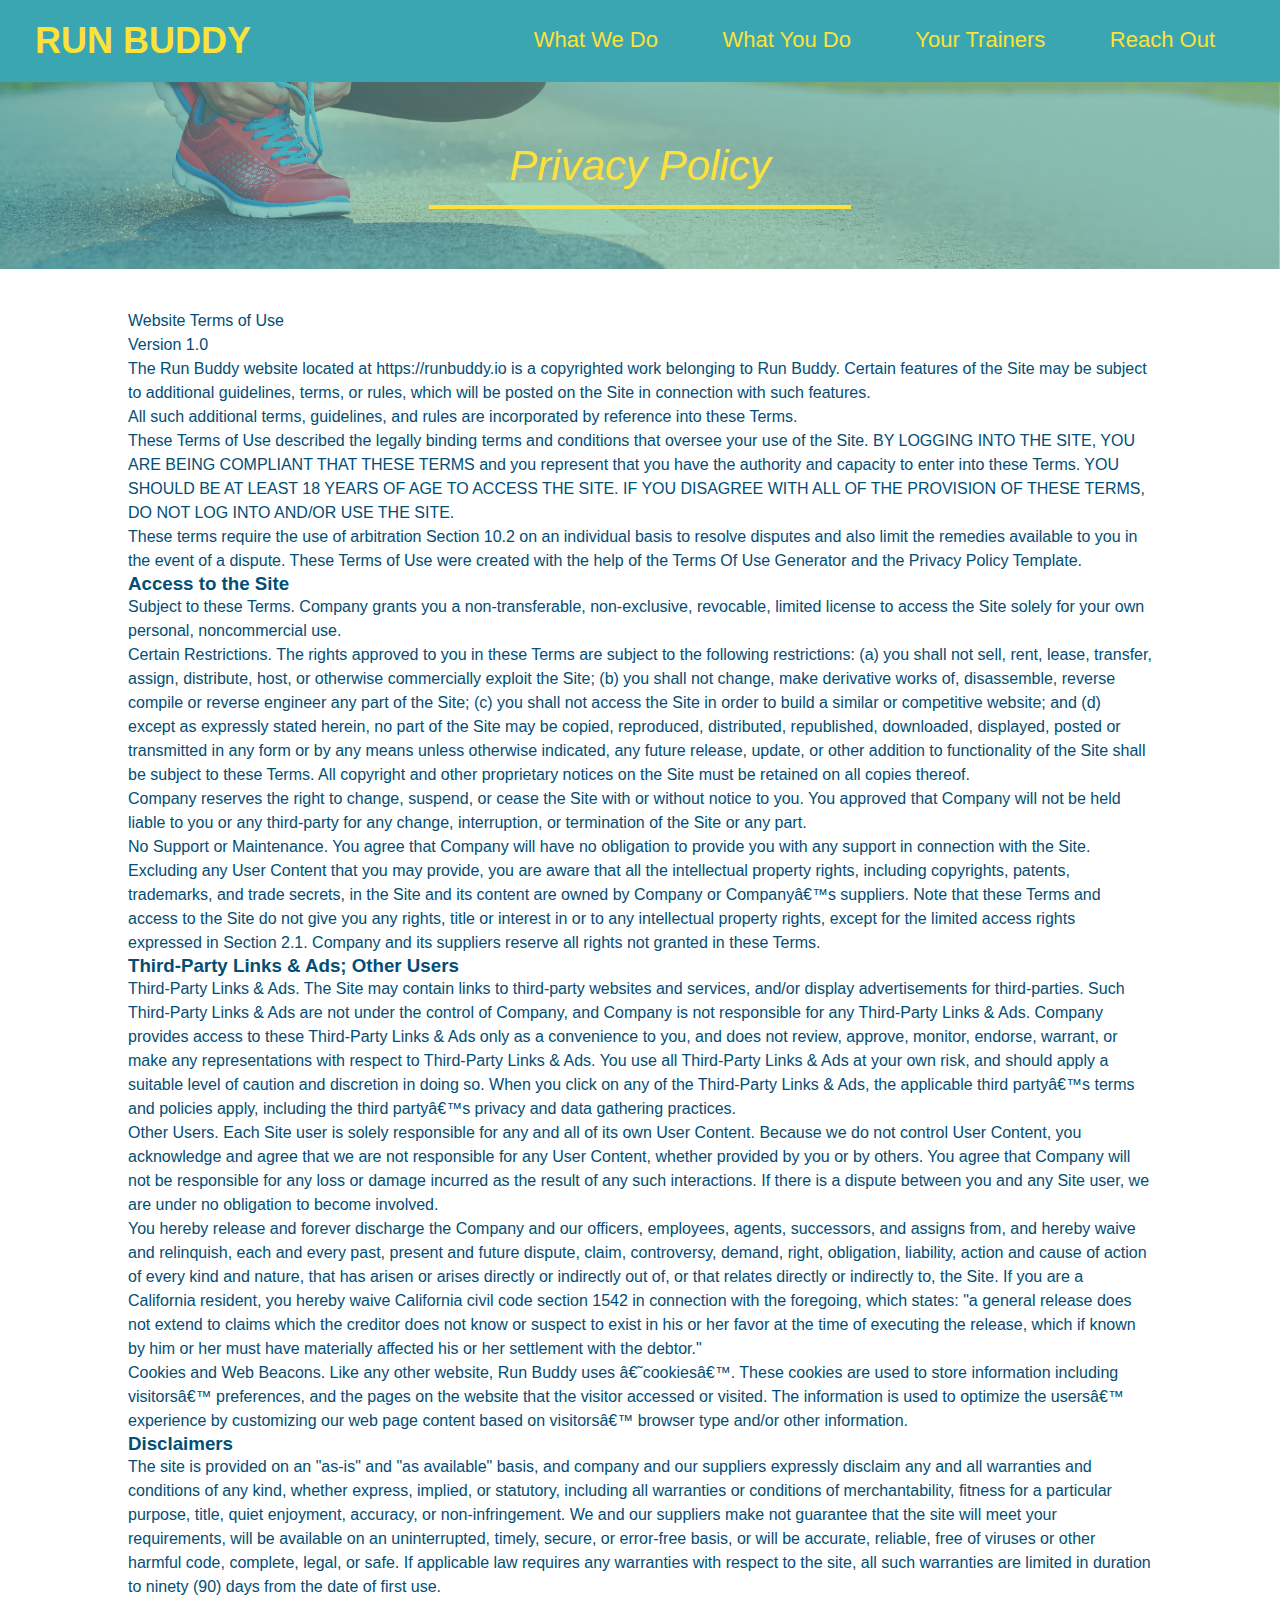
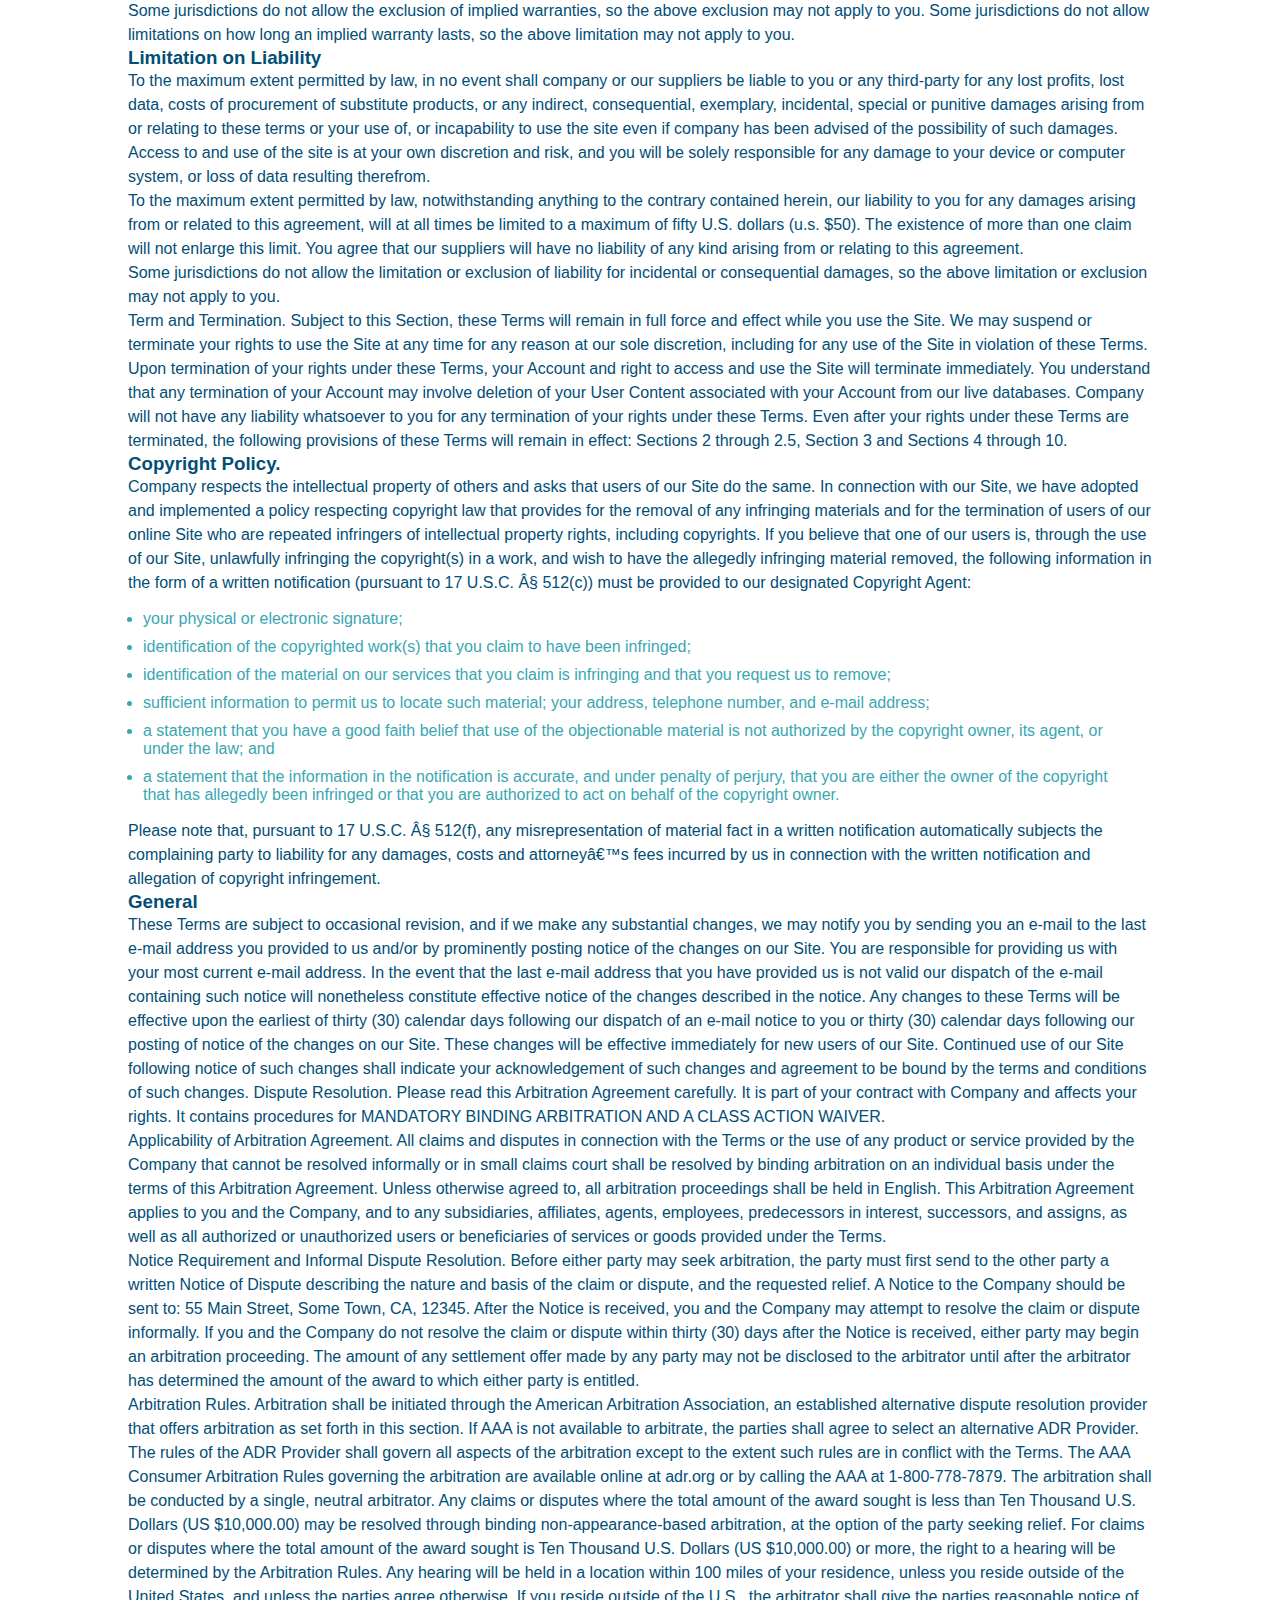
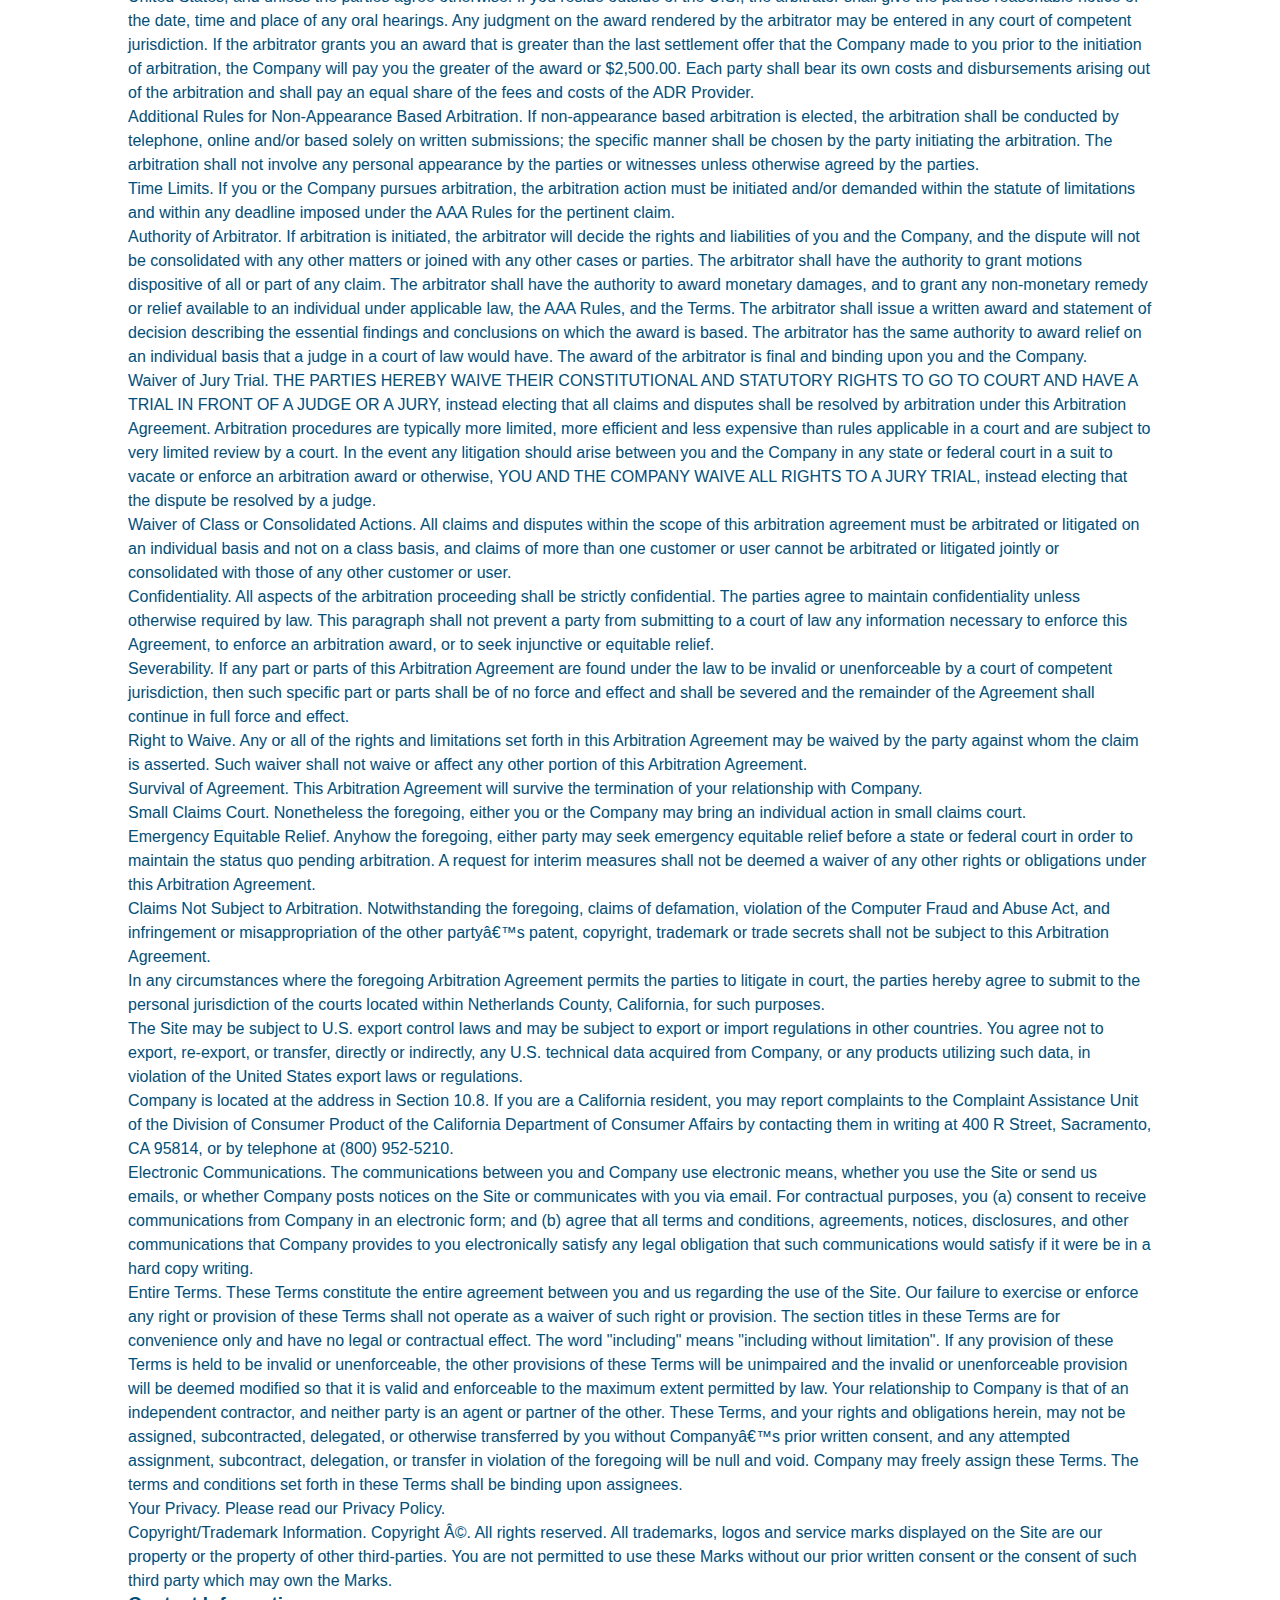
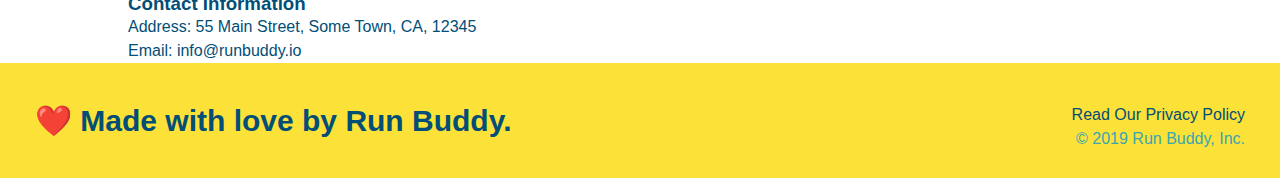
==== privacy-policy.html @ fa7d1721 "privacy policy" ====
<!Doctype html>
<html lang="en">
<Head>

    <meta charset="UTF-8" />
    <title>Privacy Policy- Run Buddy</title>

    <link rel="stylesheet" href="./assets/css/style.css" />

    <link rel="stylesheet" href="./assets/css/secondary-styles.css" />

</Head>

<Body>
<!--navigation-->  
<header>  
    <h1>
        <a href="/">RUN BUDDY</a></h1>
    <nav>
      <!-- Unordered list element -->
    <ul>
        <!-- List item element-->
        <li>
          <!-- Anchor element -->
          <a href="./index.html#what-we-do">What We Do</a>
        </li>
        <li>
          <a href="./index.html#what-you-do">What You Do</a>
        </li>
        <li>
          <a href="./index.html#your-trainers">Your Trainers</a>
        </li>
        <li>
          <a href="./index.html#reach-out">Reach Out</a>
        </li>
      </ul>  
    </nav>
    </header>

<section class="hero">
    <h2 class="page-title">Privacy Policy</h2>
</section>
    <article class="secondary-content">
        <p>
            Website Terms of Use
          </p>
    
          <p>
            Version 1.0
          </p>
    
          <p>
            The Run Buddy website located at https://runbuddy.io is a copyrighted work belonging to Run Buddy. Certain
            features of the Site may be subject to additional guidelines, terms, or rules, which will be posted on the Site
            in connection with such features.
          </p>
    
          <p>
            All such additional terms, guidelines, and rules are incorporated by reference into these Terms.
          </p>
    
          <p>
            These Terms of Use described the legally binding terms and conditions that oversee your use of the Site. BY
            LOGGING INTO THE SITE, YOU ARE BEING COMPLIANT THAT THESE TERMS and you represent that you have the authority
            and capacity to enter into these Terms. YOU SHOULD BE AT LEAST 18 YEARS OF AGE TO ACCESS THE SITE. IF YOU
            DISAGREE WITH ALL OF THE PROVISION OF THESE TERMS, DO NOT LOG INTO AND/OR USE THE SITE.
          </p>
    
          <p>
            These terms require the use of arbitration Section 10.2 on an individual basis to resolve disputes and also
            limit the remedies available to you in the event of a dispute. These Terms of Use were created with the help of
            the Terms Of Use Generator and the Privacy Policy Template.
          </p>
    
          <h3>
            Access to the Site
          </h3>
    
          <p>
            Subject to these Terms. Company grants you a non-transferable, non-exclusive, revocable, limited license to
            access the Site solely for your own personal, noncommercial use.
          </p>
    
          <p>
            Certain Restrictions. The rights approved to you in these Terms are subject to the following restrictions: (a)
            you shall not sell, rent, lease, transfer, assign, distribute, host, or otherwise commercially exploit the Site;
            (b) you shall not change, make derivative works of, disassemble, reverse compile or reverse engineer any part of
            the Site; (c) you shall not access the Site in order to build a similar or competitive website; and (d) except
            as expressly stated herein, no part of the Site may be copied, reproduced, distributed, republished, downloaded,
            displayed, posted or transmitted in any form or by any means unless otherwise indicated, any future release,
            update, or other addition to functionality of the Site shall be subject to these Terms. All copyright and other
            proprietary notices on the Site must be retained on all copies thereof.
          </p>
    
          <p>
            Company reserves the right to change, suspend, or cease the Site with or without notice to you. You approved
            that Company will not be held liable to you or any third-party for any change, interruption, or termination of
            the Site or any part.
          </p>
    
          <p>
            No Support or Maintenance. You agree that Company will have no obligation to provide you with any support in
            connection with the Site.
          </p>
    
          <p>
            Excluding any User Content that you may provide, you are aware that all the intellectual property rights,
            including copyrights, patents, trademarks, and trade secrets, in the Site and its content are owned by Company
            or Companyâ€™s suppliers. Note that these Terms and access to the Site do not give you any rights, title or
            interest in or to any intellectual property rights, except for the limited access rights expressed in Section
            2.1. Company and its suppliers reserve all rights not granted in these Terms.
          </p>
    
          <h3>
            Third-Party Links & Ads; Other Users
          </h3>
    
          <p>
            Third-Party Links & Ads. The Site may contain links to third-party websites and services, and/or display
            advertisements for third-parties. Such Third-Party Links & Ads are not under the control of Company, and Company
            is not responsible for any Third-Party Links & Ads. Company provides access to these Third-Party Links & Ads
            only as a convenience to you, and does not review, approve, monitor, endorse, warrant, or make any
            representations with respect to Third-Party Links & Ads. You use all Third-Party Links & Ads at your own risk,
            and should apply a suitable level of caution and discretion in doing so. When you click on any of the
            Third-Party Links & Ads, the applicable third partyâ€™s terms and policies apply, including the third partyâ€™s
            privacy and data gathering practices.
          </p>
    
          <p>
            Other Users. Each Site user is solely responsible for any and all of its own User Content. Because we do not
            control User Content, you acknowledge and agree that we are not responsible for any User Content, whether
            provided by you or by others. You agree that Company will not be responsible for any loss or damage incurred as
            the result of any such interactions. If there is a dispute between you and any Site user, we are under no
            obligation to become involved.
          </p>
    
          <p>
            You hereby release and forever discharge the Company and our officers, employees, agents, successors, and
            assigns from, and hereby waive and relinquish, each and every past, present and future dispute, claim,
            controversy, demand, right, obligation, liability, action and cause of action of every kind and nature, that has
            arisen or arises directly or indirectly out of, or that relates directly or indirectly to, the Site. If you are
            a California resident, you hereby waive California civil code section 1542 in connection with the foregoing,
            which states: "a general release does not extend to claims which the creditor does not know or suspect to exist
            in his or her favor at the time of executing the release, which if known by him or her must have materially
            affected his or her settlement with the debtor."
          </p>
    
          <p>
            Cookies and Web Beacons. Like any other website, Run Buddy uses â€˜cookiesâ€™. These cookies are used to store
            information including visitorsâ€™ preferences, and the pages on the website that the visitor accessed or visited.
            The information is used to optimize the usersâ€™ experience by customizing our web page content based on visitorsâ€™
            browser type and/or other information.
          </p>
    
          <h3>
            Disclaimers
          </h3>
    
          <p>
            The site is provided on an "as-is" and "as available" basis, and company and our suppliers expressly disclaim
            any and all warranties and conditions of any kind, whether express, implied, or statutory, including all
            warranties or conditions of merchantability, fitness for a particular purpose, title, quiet enjoyment, accuracy,
            or non-infringement. We and our suppliers make not guarantee that the site will meet your requirements, will be
            available on an uninterrupted, timely, secure, or error-free basis, or will be accurate, reliable, free of
            viruses or other harmful code, complete, legal, or safe. If applicable law requires any warranties with respect
            to the site, all such warranties are limited in duration to ninety (90) days from the date of first use.
          </p>
    
          <p>
            Some jurisdictions do not allow the exclusion of implied warranties, so the above exclusion may not apply to
            you. Some jurisdictions do not allow limitations on how long an implied warranty lasts, so the above limitation
            may not apply to you.
          </p>
    
          <h3>
            Limitation on Liability
          </h3>
    
          <p>
            To the maximum extent permitted by law, in no event shall company or our suppliers be liable to you or any
            third-party for any lost profits, lost data, costs of procurement of substitute products, or any indirect,
            consequential, exemplary, incidental, special or punitive damages arising from or relating to these terms or
            your use of, or incapability to use the site even if company has been advised of the possibility of such
            damages. Access to and use of the site is at your own discretion and risk, and you will be solely responsible
            for any damage to your device or computer system, or loss of data resulting therefrom.
          </p>
    
          <p>
            To the maximum extent permitted by law, notwithstanding anything to the contrary contained herein, our liability
            to you for any damages arising from or related to this agreement, will at all times be limited to a maximum of
            fifty U.S. dollars (u.s. $50). The existence of more than one claim will not enlarge this limit. You agree that
            our suppliers will have no liability of any kind arising from or relating to this agreement.
          </p>
    
          <p>
            Some jurisdictions do not allow the limitation or exclusion of liability for incidental or consequential
            damages, so the above limitation or exclusion may not apply to you.
          </p>
    
          <p>
            Term and Termination. Subject to this Section, these Terms will remain in full force and effect while you use
            the Site. We may suspend or terminate your rights to use the Site at any time for any reason at our sole
            discretion, including for any use of the Site in violation of these Terms. Upon termination of your rights under
            these Terms, your Account and right to access and use the Site will terminate immediately. You understand that
            any termination of your Account may involve deletion of your User Content associated with your Account from our
            live databases. Company will not have any liability whatsoever to you for any termination of your rights under
            these Terms. Even after your rights under these Terms are terminated, the following provisions of these Terms
            will remain in effect: Sections 2 through 2.5, Section 3 and Sections 4 through 10.
          </p>
    
          <h3>
            Copyright Policy.
          </h3>
    
          <p>
            Company respects the intellectual property of others and asks that users of our Site do the same. In connection
            with our Site, we have adopted and implemented a policy respecting copyright law that provides for the removal
            of any infringing materials and for the termination of users of our online Site who are repeated infringers of
            intellectual property rights, including copyrights. If you believe that one of our users is, through the use of
            our Site, unlawfully infringing the copyright(s) in a work, and wish to have the allegedly infringing material
            removed, the following information in the form of a written notification (pursuant to 17 U.S.C. Â§ 512(c)) must
            be provided to our designated Copyright Agent:
          </p>
    
          <ul>
            <li>
              your physical or electronic signature;
            </li>
            <li>
              identification of the copyrighted work(s) that you claim to have been infringed;
            </li>
            <li>
              identification of the material on our services that you claim is infringing and that you request us to remove;
            </li>
            <li>
              sufficient information to permit us to locate such material; your address, telephone number, and e-mail
              address;
            </li>
            <li>
              a statement that you have a good faith belief that use of the objectionable material is not authorized by the
              copyright owner, its agent, or under the law; and
            </li>
            <li>
              a statement that the information in the notification is accurate, and under penalty of perjury, that you are
              either the owner of the copyright that has allegedly been infringed or that you are authorized to act on
              behalf of the copyright owner.
            </li>
          </ul>
    
          <p>
            Please note that, pursuant to 17 U.S.C. Â§ 512(f), any misrepresentation of material fact in a written
            notification automatically subjects the complaining party to liability for any damages, costs and attorneyâ€™s
            fees incurred by us in connection with the written notification and allegation of copyright infringement.
          </p>
    
          <h3>
            General
          </h3>
    
          <p>
            These Terms are subject to occasional revision, and if we make any substantial changes, we may notify you by
            sending you an e-mail to the last e-mail address you provided to us and/or by prominently posting notice of the
            changes on our Site. You are responsible for providing us with your most current e-mail address. In the event
            that the last e-mail address that you have provided us is not valid our dispatch of the e-mail containing such
            notice will nonetheless constitute effective notice of the changes described in the notice. Any changes to these
            Terms will be effective upon the earliest of thirty (30) calendar days following our dispatch of an e-mail
            notice to you or thirty (30) calendar days following our posting of notice of the changes on our Site. These
            changes will be effective immediately for new users of our Site. Continued use of our Site following notice of
            such changes shall indicate your acknowledgement of such changes and agreement to be bound by the terms and
            conditions of such changes. Dispute Resolution. Please read this Arbitration Agreement carefully. It is part of
            your contract with Company and affects your rights. It contains procedures for MANDATORY BINDING ARBITRATION AND
            A CLASS ACTION WAIVER.
          </p>
    
          <p>
            Applicability of Arbitration Agreement. All claims and disputes in connection with the Terms or the use of any
            product or service provided by the Company that cannot be resolved informally or in small claims court shall be
            resolved by binding arbitration on an individual basis under the terms of this Arbitration Agreement. Unless
            otherwise agreed to, all arbitration proceedings shall be held in English. This Arbitration Agreement applies to
            you and the Company, and to any subsidiaries, affiliates, agents, employees, predecessors in interest,
            successors, and assigns, as well as all authorized or unauthorized users or beneficiaries of services or goods
            provided under the Terms.
          </p>
    
          <p>
            Notice Requirement and Informal Dispute Resolution. Before either party may seek arbitration, the party must
            first send to the other party a written Notice of Dispute describing the nature and basis of the claim or
            dispute, and the requested relief. A Notice to the Company should be sent to: 55 Main Street, Some Town, CA,
            12345. After the Notice is received, you and the Company may attempt to resolve the claim or dispute informally.
            If you and the Company do not resolve the claim or dispute within thirty (30) days after the Notice is received,
            either party may begin an arbitration proceeding. The amount of any settlement offer made by any party may not
            be disclosed to the arbitrator until after the arbitrator has determined the amount of the award to which either
            party is entitled.
          </p>
    
          <p>
            Arbitration Rules. Arbitration shall be initiated through the American Arbitration Association, an established
            alternative dispute resolution provider that offers arbitration as set forth in this section. If AAA is not
            available to arbitrate, the parties shall agree to select an alternative ADR Provider. The rules of the ADR
            Provider shall govern all aspects of the arbitration except to the extent such rules are in conflict with the
            Terms. The AAA Consumer Arbitration Rules governing the arbitration are available online at adr.org or by
            calling the AAA at 1-800-778-7879. The arbitration shall be conducted by a single, neutral arbitrator. Any
            claims or disputes where the total amount of the award sought is less than Ten Thousand U.S. Dollars (US
            $10,000.00) may be resolved through binding non-appearance-based arbitration, at the option of the party seeking
            relief. For claims or disputes where the total amount of the award sought is Ten Thousand U.S. Dollars (US
            $10,000.00) or more, the right to a hearing will be determined by the Arbitration Rules. Any hearing will be
            held in a location within 100 miles of your residence, unless you reside outside of the United States, and
            unless the parties agree otherwise. If you reside outside of the U.S., the arbitrator shall give the parties
            reasonable notice of the date, time and place of any oral hearings. Any judgment on the award rendered by the
            arbitrator may be entered in any court of competent jurisdiction. If the arbitrator grants you an award that is
            greater than the last settlement offer that the Company made to you prior to the initiation of arbitration, the
            Company will pay you the greater of the award or $2,500.00. Each party shall bear its own costs and
            disbursements arising out of the arbitration and shall pay an equal share of the fees and costs of the ADR
            Provider.
          </p>
    
          <p>
            Additional Rules for Non-Appearance Based Arbitration. If non-appearance based arbitration is elected, the
            arbitration shall be conducted by telephone, online and/or based solely on written submissions; the specific
            manner shall be chosen by the party initiating the arbitration. The arbitration shall not involve any personal
            appearance by the parties or witnesses unless otherwise agreed by the parties.
          </p>
    
          <p>
            Time Limits. If you or the Company pursues arbitration, the arbitration action must be initiated and/or demanded
            within the statute of limitations and within any deadline imposed under the AAA Rules for the pertinent claim.
          </p>
    
          <p>
            Authority of Arbitrator. If arbitration is initiated, the arbitrator will decide the rights and liabilities of
            you and the Company, and the dispute will not be consolidated with any other matters or joined with any other
            cases or parties. The arbitrator shall have the authority to grant motions dispositive of all or part of any
            claim. The arbitrator shall have the authority to award monetary damages, and to grant any non-monetary remedy
            or relief available to an individual under applicable law, the AAA Rules, and the Terms. The arbitrator shall
            issue a written award and statement of decision describing the essential findings and conclusions on which the
            award is based. The arbitrator has the same authority to award relief on an individual basis that a judge in a
            court of law would have. The award of the arbitrator is final and binding upon you and the Company.
          </p>
    
          <p>
            Waiver of Jury Trial. THE PARTIES HEREBY WAIVE THEIR CONSTITUTIONAL AND STATUTORY RIGHTS TO GO TO COURT AND HAVE
            A TRIAL IN FRONT OF A JUDGE OR A JURY, instead electing that all claims and disputes shall be resolved by
            arbitration under this Arbitration Agreement. Arbitration procedures are typically more limited, more efficient
            and less expensive than rules applicable in a court and are subject to very limited review by a court. In the
            event any litigation should arise between you and the Company in any state or federal court in a suit to vacate
            or enforce an arbitration award or otherwise, YOU AND THE COMPANY WAIVE ALL RIGHTS TO A JURY TRIAL, instead
            electing that the dispute be resolved by a judge.
          </p>
    
          <p>
            Waiver of Class or Consolidated Actions. All claims and disputes within the scope of this arbitration agreement
            must be arbitrated or litigated on an individual basis and not on a class basis, and claims of more than one
            customer or user cannot be arbitrated or litigated jointly or consolidated with those of any other customer or
            user.
          </p>
    
          <p>
            Confidentiality. All aspects of the arbitration proceeding shall be strictly confidential. The parties agree to
            maintain confidentiality unless otherwise required by law. This paragraph shall not prevent a party from
            submitting to a court of law any information necessary to enforce this Agreement, to enforce an arbitration
            award, or to seek injunctive or equitable relief.
          </p>
    
          <p>
            Severability. If any part or parts of this Arbitration Agreement are found under the law to be invalid or
            unenforceable by a court of competent jurisdiction, then such specific part or parts shall be of no force and
            effect and shall be severed and the remainder of the Agreement shall continue in full force and effect.
          </p>
    
          <p>
            Right to Waive. Any or all of the rights and limitations set forth in this Arbitration Agreement may be waived
            by the party against whom the claim is asserted. Such waiver shall not waive or affect any other portion of this
            Arbitration Agreement.
          </p>
    
          <p>
            Survival of Agreement. This Arbitration Agreement will survive the termination of your relationship with
            Company.
          </p>
    
          <p>
            Small Claims Court. Nonetheless the foregoing, either you or the Company may bring an individual action in small
            claims court.
          </p>
    
          <p>
            Emergency Equitable Relief. Anyhow the foregoing, either party may seek emergency equitable relief before a
            state or federal court in order to maintain the status quo pending arbitration. A request for interim measures
            shall not be deemed a waiver of any other rights or obligations under this Arbitration Agreement.
          </p>
    
          <p>
            Claims Not Subject to Arbitration. Notwithstanding the foregoing, claims of defamation, violation of the
            Computer Fraud and Abuse Act, and infringement or misappropriation of the other partyâ€™s patent, copyright,
            trademark or trade secrets shall not be subject to this Arbitration Agreement.
          </p>
    
          <p>
            In any circumstances where the foregoing Arbitration Agreement permits the parties to litigate in court, the
            parties hereby agree to submit to the personal jurisdiction of the courts located within Netherlands County,
            California, for such purposes.
          </p>
    
          <p>
            The Site may be subject to U.S. export control laws and may be subject to export or import regulations in other
            countries. You agree not to export, re-export, or transfer, directly or indirectly, any U.S. technical data
            acquired from Company, or any products utilizing such data, in violation of the United States export laws or
            regulations.
          </p>
    
          <p>
            Company is located at the address in Section 10.8. If you are a California resident, you may report complaints
            to the Complaint Assistance Unit of the Division of Consumer Product of the California Department of Consumer
            Affairs by contacting them in writing at 400 R Street, Sacramento, CA 95814, or by telephone at (800) 952-5210.
          </p>
    
          <p>
            Electronic Communications. The communications between you and Company use electronic means, whether you use the
            Site or send us emails, or whether Company posts notices on the Site or communicates with you via email. For
            contractual purposes, you (a) consent to receive communications from Company in an electronic form; and (b)
            agree that all terms and conditions, agreements, notices, disclosures, and other communications that Company
            provides to you electronically satisfy any legal obligation that such communications would satisfy if it were be
            in a hard copy writing.
          </p>
    
          <p>
            Entire Terms. These Terms constitute the entire agreement between you and us regarding the use of the Site. Our
            failure to exercise or enforce any right or provision of these Terms shall not operate as a waiver of such right
            or provision. The section titles in these Terms are for convenience only and have no legal or contractual
            effect. The word "including" means "including without limitation". If any provision of these Terms is held to be
            invalid or unenforceable, the other provisions of these Terms will be unimpaired and the invalid or
            unenforceable provision will be deemed modified so that it is valid and enforceable to the maximum extent
            permitted by law. Your relationship to Company is that of an independent contractor, and neither party is an
            agent or partner of the other. These Terms, and your rights and obligations herein, may not be assigned,
            subcontracted, delegated, or otherwise transferred by you without Companyâ€™s prior written consent, and any
            attempted assignment, subcontract, delegation, or transfer in violation of the foregoing will be null and void.
            Company may freely assign these Terms. The terms and conditions set forth in these Terms shall be binding upon
            assignees.
          </p>
    
          <p>
            Your Privacy. Please read our Privacy Policy.
          </p>
    
          <p>
            Copyright/Trademark Information. Copyright Â©. All rights reserved. All trademarks, logos and service marks
            displayed on the Site are our property or the property of other third-parties. You are not permitted to use
            these Marks without our prior written consent or the consent of such third party which may own the Marks.
          </p>
    
          <h3>
            Contact Information
          </h3>
    
          <p>
            Address: 55 Main Street, Some Town, CA, 12345
          </p>
    
          <p>
            Email: info@runbuddy.io
          </p>
    
    </article>


<!--footer-->
<footer>
    <h2> ❤️ Made with love by Run Buddy. </h2>
<div>
    <a>Read Our Privacy Policy</a><br />
    &copy; 2019 Run Buddy, Inc.
</div>
</footer>

</Body>
</html>
---- assets/css/style.css ----
/*This removes built in margins that are defaulted.*/
*{
    margin: 0;
    padding: 0;
    box-sizing: border-box;
}

body {
    font-family: Helvetica, Arial, sans-serif;
    /* more on this crazy alphanumerical value in a minute!*/
    color: #39a6b2;
}

/* apply styles to <header> */
header {
    padding: 20px 35px;
    background-color: #39a6b2;
}

header h1 {
    font-weight: bold;
    font-size: 36px;
    color: #fce138;
    margin: 0;
    display: inline;
}

header a {
    text-decoration: none;
    color: #fce138;
}

header nav {
    float: right;
    margin: 7px 0;
}

header nav ul li {
    display: inline;
}

header nav ul li a {
    margin: 0 30px;
    font-weight: lighter;
    font-size: 22px;
}

footer {
    background: #fce138;
    width: 100%;
    padding: 40px 35px;
}

footer h2 {
    display: inline;
    color: #024e76;
    font-size: 30px;
    margin: 0;
}

footer div {
    float: right;
    line-height: 1.5;
    text-align: right; 
}

footer a {
    color:#024e76;
}

section {
    padding: 60px;
}

/*Hero Style Start*/
.hero{
    background-image: url("../images/hero-bg.jpg");
    height: 600px;
    background-size: cover;
    background-position: center;
    position: relative;
}

.hero-form{
    background-color: #fce138;
    padding: 20px;
    width: 500px;
    color: #024e76;
    border-style: solid;
    border-width: 3px; 
    border-color: #024e76;
    position: absolute;
    bottom: 120px;
    right: 140px;
}

.hero-form p {
    margin: 5px 0 15px 0;
}

.hero-form h3 {
    font-size: 24px;
    margin: 0;
}

.form-input {
    border: 1px solid #024e76;
    display: block;
    padding: 7px 15px;
    font-size: 16px;
    color: #024e76;
    width:100%;
    margin-bottom: 15px;
}

.hero-form label {
    margin: 0 5px;
}

.hero-form button{
    color: #fce138;
    background-color: #024e76;
    border: none;
    padding: 10px 20px;
    font-size: 16px;
}

/*Hero style ends*/

/*this is to center all the text*/

.intro {
    text-align: center;
}

.intro p {
    line-height: 1.7;
    color: #39a6b2;
    width: 80%;
    font-size: 20px;
/*if width is under 100% use the below to center text, instead of the display: inline-block; */
    margin: 0 auto;
}

.steps {
    text-align: center;
    background: #fce138;
}

.section-title {
    font-size: 55px;
    display: inline-block;
    color: #024e76;
    margin-bottom: 35px;
    padding: 0 100px 20px 100px;
    border-bottom: 3px solid; 

}

.primary-border {
    border-color: #fce138;
}

.secondary-border {
    border-color: #39a6b2;
}

.steps div {
    margin-bottom: 80px;
}

.steps img {
    width: 15%;
    margin: 10px 0;
}

.steps h3 {
    color: #024e76;
    font-size: 46px;
    margin-top: 10px;
}

.steps p {
    color: #39a6b2;
    font-size: 23px;
}

.steps span {
    font-size: 38px;
}

.trainers {
    text-align: center;
}

.trainer {
    width: 900px;
    margin: 0 auto 30px auto;
    background: #024e76;
    color: #FCE138;
    overflow: auto;
}

.trainer img {
    width: 35%;
    float: left;
}

.trainer-bio {
    padding: 35px;
    float: left;
    width: 65%;
}

/*generic names that don't indicate where they exactly belong on a page */
.text-left {
    text-align: left;
}

.text-right {
    text-align: right;
}

.trainer-bio h3 {
    font-size: 32px;
    margin-bottom: 8px;
}

.trainer-bio h4 {
    font-weight: lighter;
    font-size: 26px;
    margin-bottom: 25px;
}

.trainer-bio p {
    font-size: 17px;
    line-height: 1.3;
}

/*Reach out style starts*/

.contact {
    text-align: center;
    background: #024e76;
}

.contact h2 {
    color: #fce138;
}

.contact-info iframe {
    width: 400px;
    height: 400px;
}

.contact-info div {
    width: 410px; 
    display: inline-block;
    vertical-align: top;
    text-align: Left;
    margin: 30px 0 0 60px;
    color: white;
}

.contact-info h3 {
    color: #fce138;
    font-size: 32px;
}

.contact-info p, .contact-info address {
    margin: 20px 0;
    line-height: 1.5;
    font-size: 20px;
    font-style: normal;
}

.contact-info a {
    color: #fce138;
}

/*Reach out style ends */
---- assets/css/secondary-styles.css ----
.hero {
    background-position: bottom;
    height: auto;
    text-align: center;
    margin-bottom: 40px;
}

.page-title {
    color: #fce138;
    display: inline-block;
    border-bottom: 4px solid; 
    padding: 0 80px 15px 80px;
    font-weight: normal;
    font-size: 42px;
    font-style: italic;
}

.secondary-content {
    width: 80%;
    margin: 0 auto;
    color: #024e76;
}

.secondary-content p {
    font-size: 16px;
    line-height: 1.5;
    margin: 0 auto;
}

.secondary-content ul {
    margin: 15px;
}

.secondary-content li {
    color: #39a6b2;
    margin: 10px 0 10px 0;
}
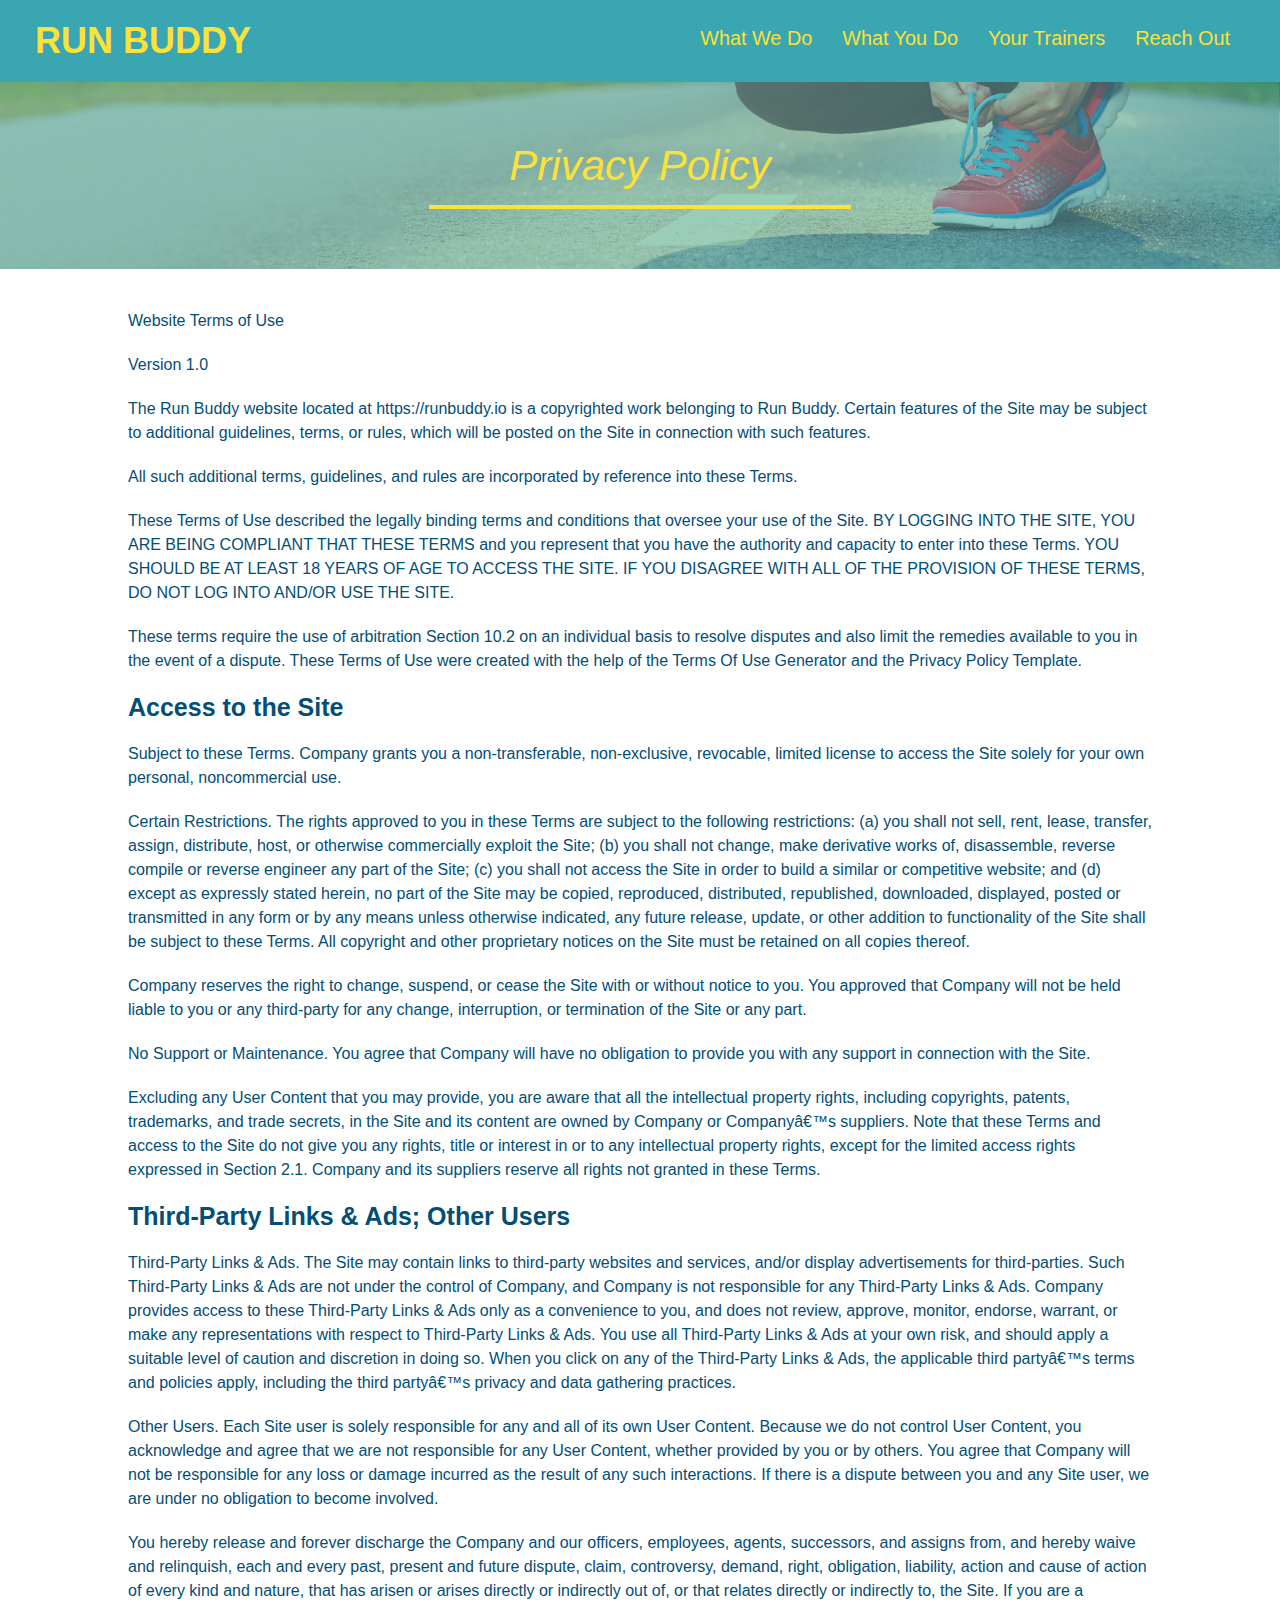
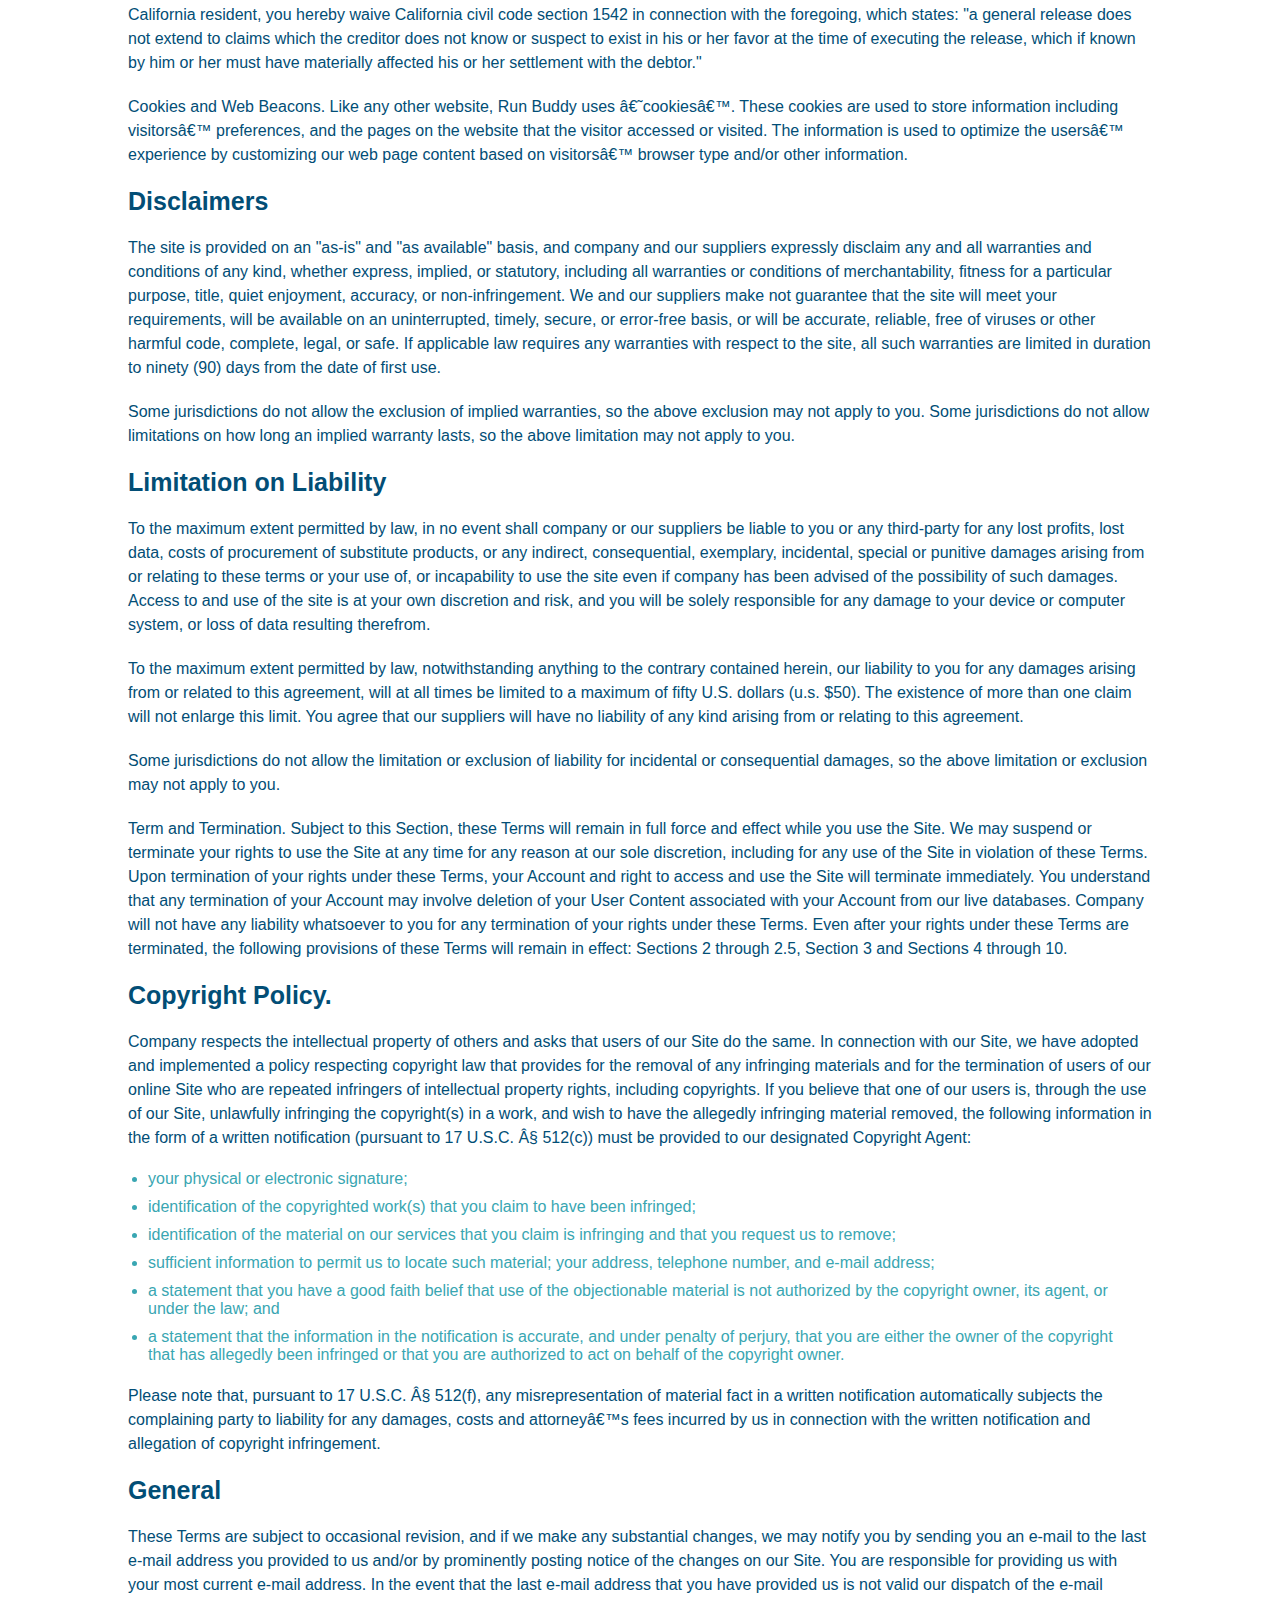
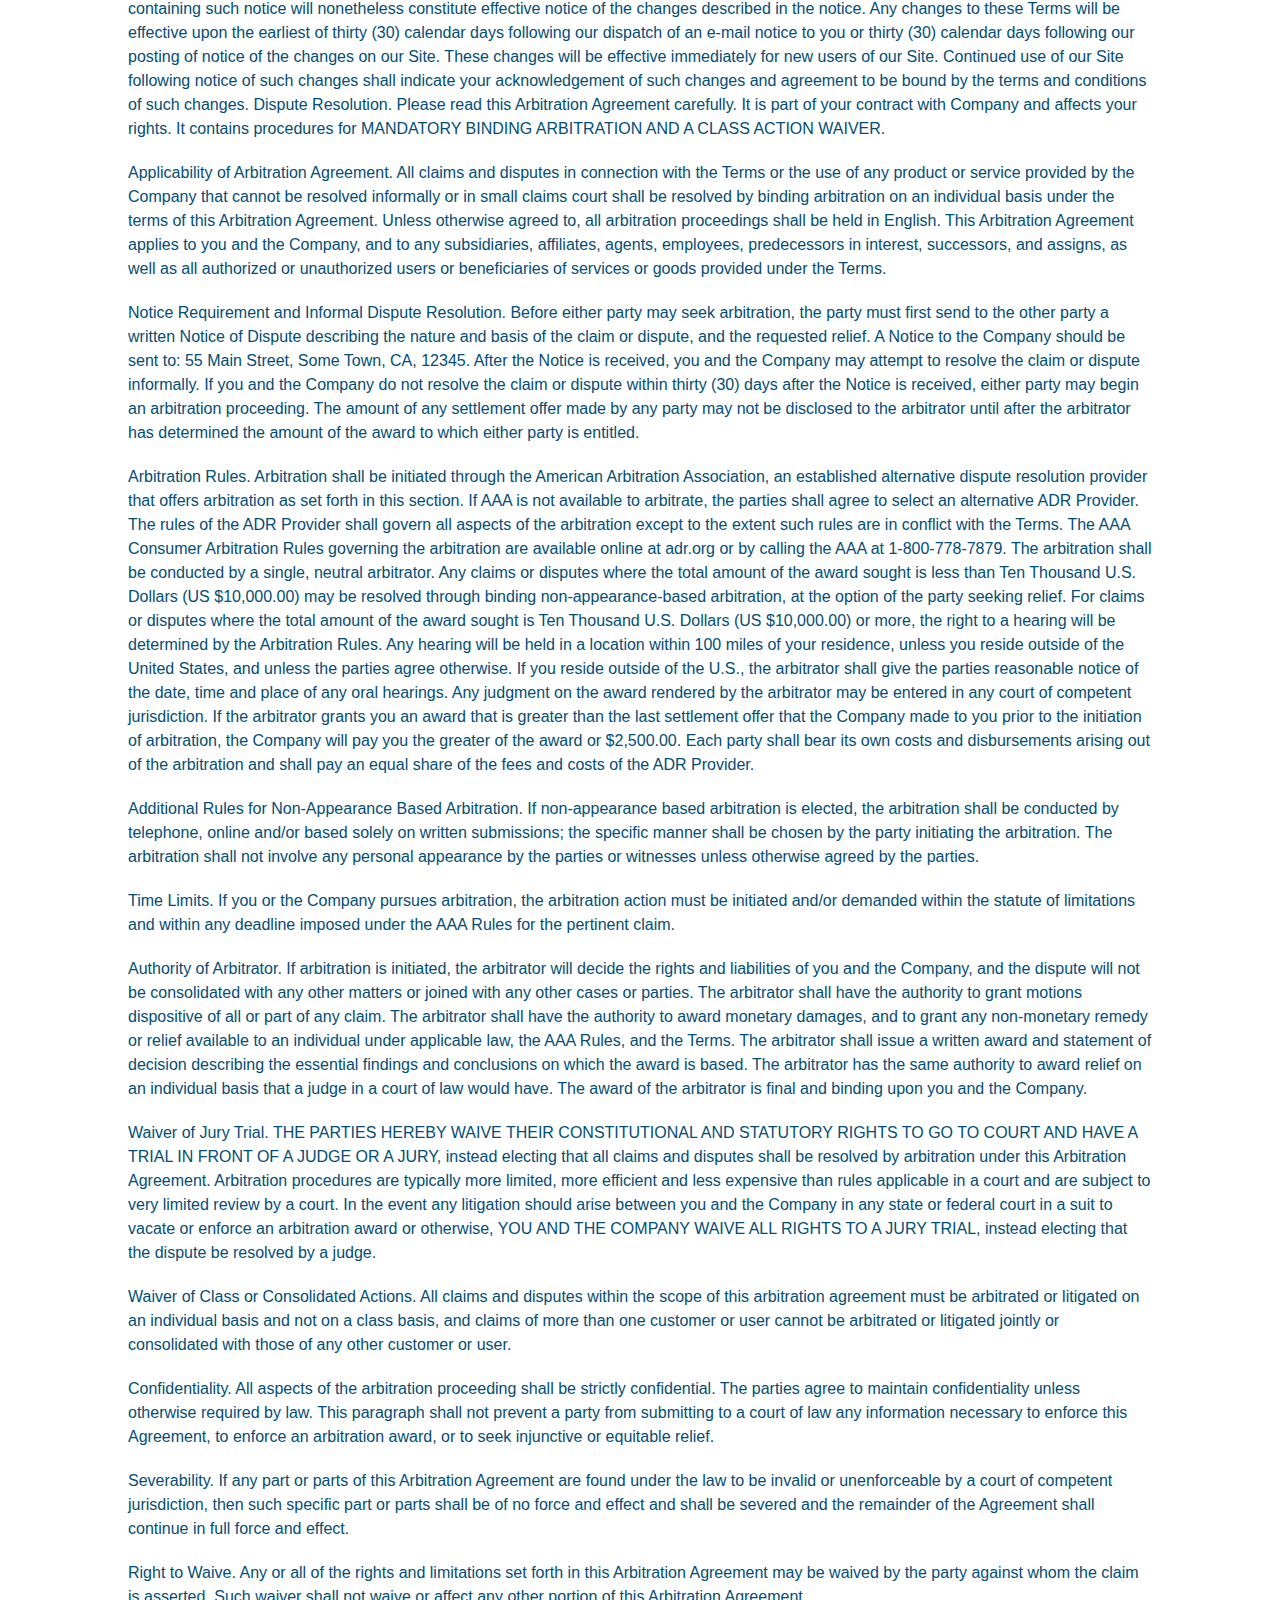
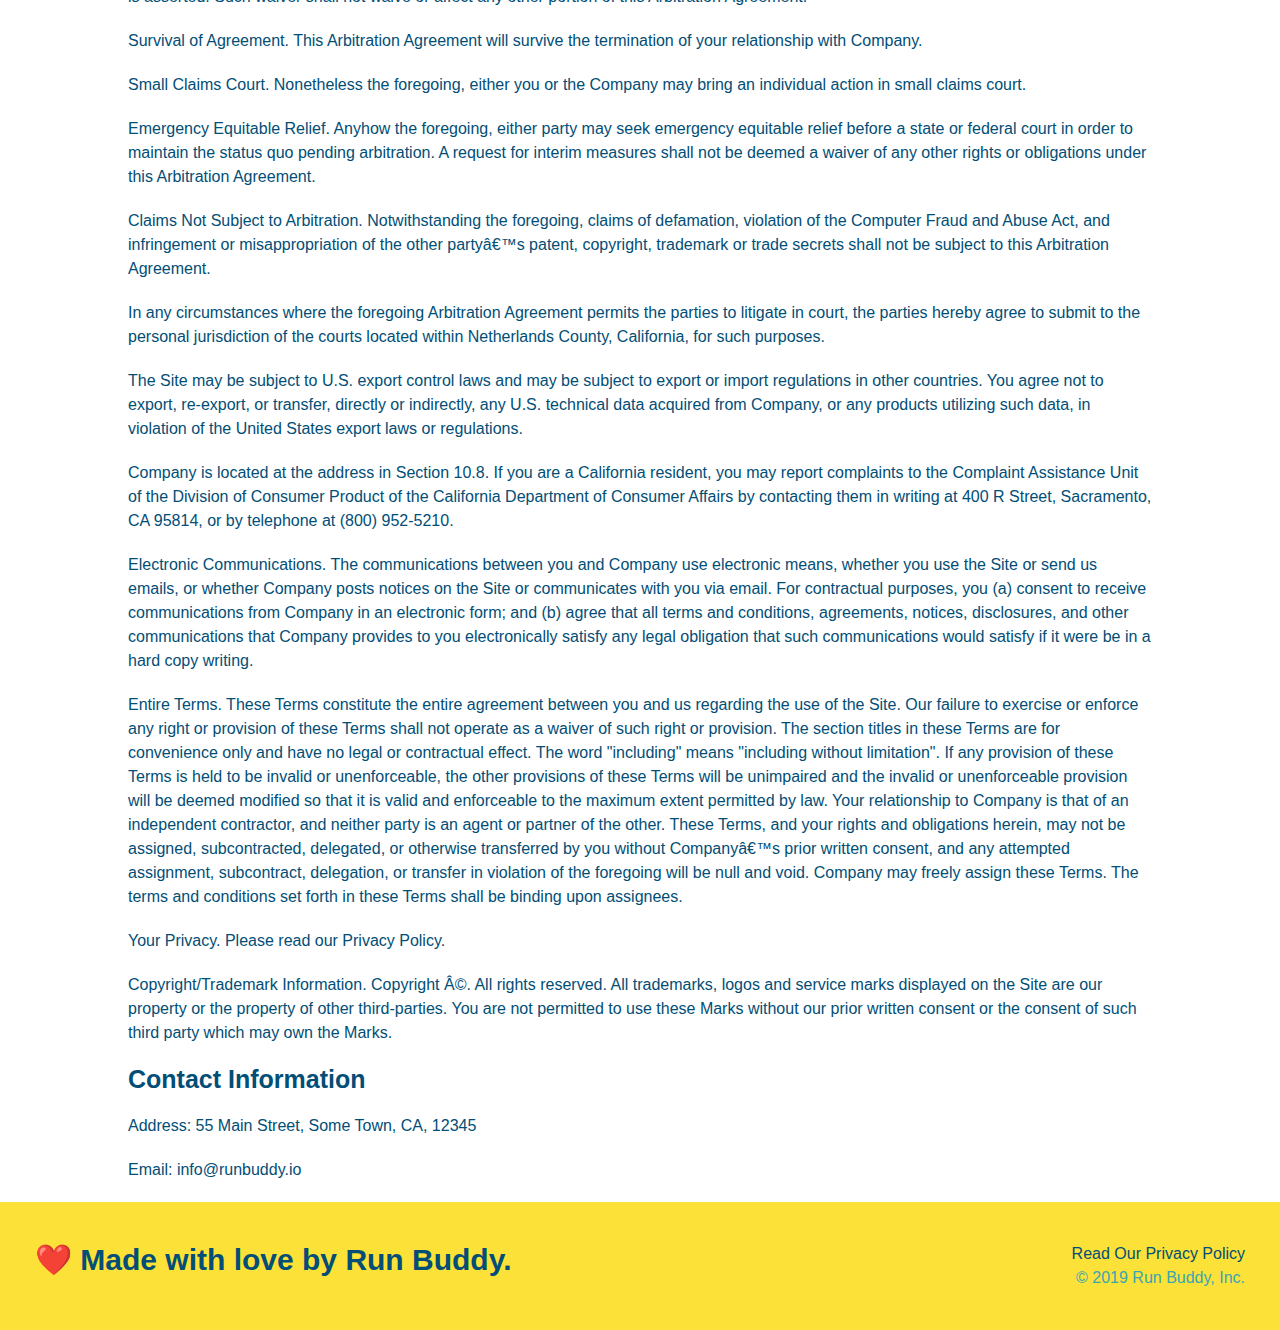
==== commit ccb265cc: "added media queries to stylesheet" ====
--- a/privacy-policy.html
+++ b/privacy-policy.html
@@ -3,6 +3,7 @@
 <Head>
 
     <meta charset="UTF-8" />
+    <meta name="viewport" content="width=device-width, initial-scale-1.0" />
     <title>Privacy Policy- Run Buddy</title>
 
     <link rel="stylesheet" href="./assets/css/style.css" />
--- a/assets/css/style.css
+++ b/assets/css/style.css
@@ -15,6 +15,9 @@
 header {
     padding: 20px 35px;
     background-color: #39a6b2;
+    display: flex;
+    justify-content: space-between;
+    flex-wrap: wrap;
 }
 
 header h1 {
@@ -22,7 +25,6 @@
     font-size: 36px;
     color: #fce138;
     margin: 0;
-    display: inline;
 }
 
 header a {
@@ -31,35 +33,39 @@
 }
 
 header nav {
-    float: right;
     margin: 7px 0;
 }
 
-header nav ul li {
-    display: inline;
+header nav ul {
+    display: flex;
+    flex-wrap: wrap;
+    justify-content: space-between;
+    align-items: center;
+    list-style: none;
 }
 
 header nav ul li a {
-    margin: 0 30px;
+    padding: 10px 15px;
     font-weight: lighter;
-    font-size: 22px;
+    font-size: 1.55vw;
 }
 
 footer {
     background: #fce138;
     width: 100%;
     padding: 40px 35px;
+    display: flex;
+    justify-content: space-between;
+    flex-wrap: wrap;
 }
 
 footer h2 {
-    display: inline;
     color: #024e76;
     font-size: 30px;
     margin: 0;
 }
 
 footer div {
-    float: right;
     line-height: 1.5;
     text-align: right; 
 }
@@ -75,23 +81,38 @@
 /*Hero Style Start*/
 .hero{
     background-image: url("../images/hero-bg.jpg");
-    height: 600px;
     background-size: cover;
     background-position: center;
-    position: relative;
+    display: flex;
+    justify-content: center;
+    flex-wrap: wrap;
+    align-items: flex-start;
+}
+
+.hero-cta {
+    width: 35%;
+    text-align: right;
+    margin: 3.5%;
+    color: #fff;
+    font-size: 18px;
+    line-height: 1.2;
+}
+
+.hero-cta h2 {
+    font-style: italic;
+    font-size: 55px;
+    color:#fce138;
 }
 
 .hero-form{
     background-color: #fce138;
     padding: 20px;
-    width: 500px;
     color: #024e76;
     border-style: solid;
     border-width: 3px; 
     border-color: #024e76;
-    position: absolute;
-    bottom: 120px;
-    right: 140px;
+    width: 40%;
+    margin: 3.5%;
 }
 
 .hero-form p {
@@ -129,9 +150,7 @@
 
 /*this is to center all the text*/
 
-.intro {
-    text-align: center;
-}
+
 
 .intro p {
     line-height: 1.7;
@@ -140,21 +159,21 @@
     font-size: 20px;
 /*if width is under 100% use the below to center text, instead of the display: inline-block; */
     margin: 0 auto;
+    text-align: center;
 }
 
 .steps {
+    background: #fce138;
+}
+
+.section-title {
+    font-size: 48px;
+    color: #024e76;
+    border-bottom: 3px solid; 
+    padding-bottom: center;
     text-align: center;
-    background: #fce138;
-}
-
-.section-title {
-    font-size: 55px;
-    display: inline-block;
-    color: #024e76;
-    margin-bottom: 35px;
-    padding: 0 100px 20px 100px;
-    border-bottom: 3px solid; 
-
+    margin: 0 auto 35px auto;
+    width: 50%;
 }
 
 .primary-border {
@@ -165,53 +184,92 @@
     border-color: #39a6b2;
 }
 
-.steps div {
-    margin-bottom: 80px;
-}
-
-.steps img {
-    width: 15%;
-    margin: 10px 0;
-}
-
-.steps h3 {
+.step {
+    margin: 50px auto;
+    padding-bottom: 50px;
+    width: 80%;
+    border-bottom: 1px solid #39a6b2;
+    display: flex;
+    flex-wrap: wrap;
+    align-items: center;
+    justify-content: space-between;
+}
+
+.step h3 {
     color: #024e76;
     font-size: 46px;
-    margin-top: 10px;
-}
-
-.steps p {
+    flex: 1 30%;
+
+}
+
+.step-info {
+    flex: 2 70%;
+    display: flex;
+    flex-wrap: wrap;
+    align-items: center;
+}
+
+.step-text p {
     color: #39a6b2;
-    font-size: 23px;
-}
-
-.steps span {
-    font-size: 38px;
+    font-size: 18px;
+}
+
+.step-text h4{
+    font-size: 26px;
+    line-height: 1.5;
+    color: #024e76;
+}
+
+.step-text {
+    flex: 12;
+}
+
+.step-img{
+    flex: 1 12%;
+    margin-right: 20px;
+}
+
+.step-img img {
+    max-width: 100%;
 }
 
 .trainers {
-    text-align: center;
+    width: 100%;
+    margin: 0 auto;
+    display: flex;
+    flex-wrap: wrap;
+    justify-content: space-around;
 }
 
 .trainer {
-    width: 900px;
-    margin: 0 auto 30px auto;
+    margin: 20px;
     background: #024e76;
     color: #FCE138;
-    overflow: auto;
+    flex: 1;
 }
 
 .trainer img {
-    width: 35%;
-    float: left;
+    width: 100%;
 }
 
 .trainer-bio {
-    padding: 35px;
-    float: left;
-    width: 65%;
-}
-
+    padding: 25px;
+    line-height: 1.3;
+}
+
+.trainer-bio h3 {
+    font-size: 28px;
+}
+
+.trainer-bio h4 {
+    font-weight: lighter;
+    font-size: 22px;
+    margin-bottom: 5px;
+}
+
+.trainer-bio p {
+    font-size: 17px;
+}
 /*generic names that don't indicate where they exactly belong on a page */
 .text-left {
     text-align: left;
@@ -221,44 +279,49 @@
     text-align: right;
 }
 
-.trainer-bio h3 {
-    font-size: 32px;
-    margin-bottom: 8px;
-}
-
-.trainer-bio h4 {
-    font-weight: lighter;
-    font-size: 26px;
-    margin-bottom: 25px;
-}
-
-.trainer-bio p {
-    font-size: 17px;
-    line-height: 1.3;
+.flex-row{
+    display:flex;
 }
 
 /*Reach out style starts*/
 
 .contact {
+    background: #024e76;
+}
+
+.contact h2 {
+    color: #fce138;
+}
+
+.contact-info {
+    display: flex;
+    justify-content: space-between;
+    flex-wrap: wrap;
+}
+
+
+.contact-form input, .contact-form textarea {
+    border: 1px solid #024e76;
+    display: block;
+    padding: 7px 15px;
+    font-size: 16px;
+    color:#024e76;
+    width: 100%;
+    margin-bottom: 15px;
+    margin-top: 5px;
+}
+
+.contact-form button {
+    width: 100%;
+    border: none;
+    background: #fce138;
+    color: #024e76;
     text-align: center;
-    background: #024e76;
-}
-
-.contact h2 {
-    color: #fce138;
-}
-
-.contact-info iframe {
-    width: 400px;
-    height: 400px;
+    padding: 15px 0;
+    font-size: 16px;
 }
 
 .contact-info div {
-    width: 410px; 
-    display: inline-block;
-    vertical-align: top;
-    text-align: Left;
-    margin: 30px 0 0 60px;
     color: white;
 }
 
@@ -270,7 +333,7 @@
 .contact-info p, .contact-info address {
     margin: 20px 0;
     line-height: 1.5;
-    font-size: 20px;
+    font-size: 16px;
     font-style: normal;
 }
 
@@ -278,4 +341,20 @@
     color: #fce138;
 }
 
-/*Reach out style ends */+/*Reach out style ends */
+
+
+/* MEDIA QUERY FOR SMALLER DESKTOP SCREENS AND SMALLER*/
+@media screen and (max-width: 980px) {
+        /*this will be applied on any screen smaller than 980px */
+}
+
+/*MEDIA QUERY FOR TABLETS AND SMALLER */
+@media screen and (max-width: 768px) {
+    /* this will be applied on any screen between 768px an 575 px */
+}
+
+/*MEDIA QUERY FOR MOBILE PHONES AND SMALLER*/
+@media screen and (max-width: 575px) {
+        /*this will be applied on any screen smaller than 575px */
+}--- a/assets/css/secondary-styles.css
+++ b/assets/css/secondary-styles.css
@@ -8,7 +8,7 @@
 .page-title {
     color: #fce138;
     display: inline-block;
-    border-bottom: 4px solid; 
+    border-bottom: 4px solid #fce138; 
     padding: 0 80px 15px 80px;
     font-weight: normal;
     font-size: 42px;
@@ -21,17 +21,22 @@
     color: #024e76;
 }
 
+.secondary-content h3{
+    font-size: 25px;
+    margin: 20px 0;
+}
+
 .secondary-content p {
     font-size: 16px;
     line-height: 1.5;
-    margin: 0 auto;
+    margin: 20px 0;
 }
 
 .secondary-content ul {
-    margin: 15px;
+    margin: 15px 20px;
 }
 
 .secondary-content li {
     color: #39a6b2;
-    margin: 10px 0 10px 0;
+    margin: 10px 0;
 }